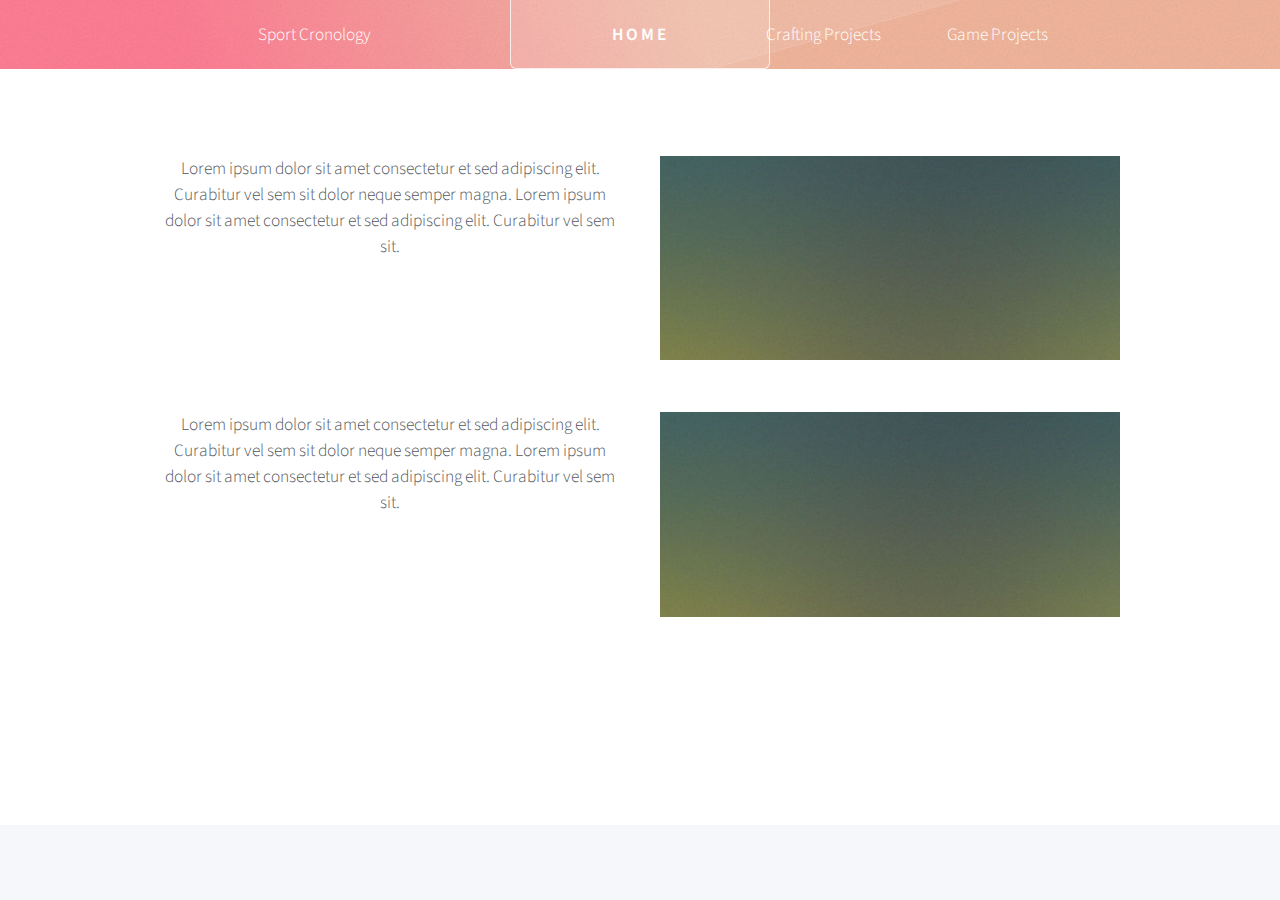
==== crafting-projects.html @ 9eef722f "Web structure established" ====
<!DOCTYPE HTML>
<!--
	Telephasic by HTML5 UP
	html5up.net | @ajlkn
	Free for personal and commercial use under the CCA 3.0 license (html5up.net/license)
-->
<html>
	<head>
		<title>Telephasic by HTML5 UP</title>
		<meta charset="utf-8" />
		<meta name="viewport" content="width=device-width, initial-scale=1, user-scalable=no" />
		<link rel="stylesheet" href="assets/css/main.css" />
	</head>
	<body class="no-sidebar is-preload">
		<div id="page-wrapper">

			<!-- Header -->
				<div id="header-wrapper">
					<div id="header" class="container">

						<!-- Logo -->
							<h1 id="logo"><a href="index.html">Home</a></h1>

						<!-- Nav -->
							<nav id="nav">
								<ul>
									<li><a href="sport-cronology.html">Sport Cronology</a></li>
									<li class="break"><a href="crafting-projects.html">Crafting Projects</a></li>
									<li><a href="game-projects.html">Game Projects</a></li>
								</ul>
							</nav>

					</div>
				</div>

			<!-- Main -->
				<div class="wrapper">
					<div class="container" id="main">

						<!-- Content -->
						<div class="row">
							<section class="col-6 col-12-narrower feature">
								<!-- <div class="image-wrapper first"> -->
									<div class="text">
									<!-- <a href="#" class="image featured first"><img src="images/pic01.jpg" alt="" /></a> -->
									<p>Lorem ipsum dolor sit amet consectetur et sed adipiscing elit. Curabitur vel
										sem sit dolor neque semper magna. Lorem ipsum dolor sit amet consectetur et sed
										adipiscing elit. Curabitur vel sem sit.</p>
								</div>
							</section>
							<section class="col-6 col-12-narrower feature">
								<div class="image-wrapper">
									<a href="#" class="image featured"><img src="images/pic02.jpg" alt="" /></a>
								</div>
							</section>
						</div>
						<div class="row">
							<section class="col-6 col-12-narrower feature">
								<!-- <div class="image-wrapper first"> -->
									<div class="text">
									<!-- <a href="#" class="image featured first"><img src="images/pic01.jpg" alt="" /></a> -->
									<p>Lorem ipsum dolor sit amet consectetur et sed adipiscing elit. Curabitur vel
										sem sit dolor neque semper magna. Lorem ipsum dolor sit amet consectetur et sed
										adipiscing elit. Curabitur vel sem sit.</p>
								</div>
							</section>
							<section class="col-6 col-12-narrower feature">
								<div class="image-wrapper">
									<a href="#" class="image featured"><img src="images/pic02.jpg" alt="" /></a>
								</div>
							</section>
						</div>
					</div>
				</div>

		<!-- Scripts -->
			<script src="assets/js/jquery.min.js"></script>
			<script src="assets/js/jquery.dropotron.min.js"></script>
			<script src="assets/js/browser.min.js"></script>
			<script src="assets/js/breakpoints.min.js"></script>
			<script src="assets/js/util.js"></script>
			<script src="assets/js/main.js"></script>

	</body>
</html>
---- assets/css/main.css ----
@import url("fontawesome-all.min.css");
@import url("https://fonts.googleapis.com/css?family=Source+Sans+Pro:300,300italic,400,400italic,600");

/*
	Telephasic by HTML5 UP
	html5up.net | @ajlkn
	Free for personal and commercial use under the CCA 3.0 license (html5up.net/license)
*/

html, body, div, span, applet, object,
iframe, h1, h2, h3, h4, h5, h6, p, blockquote,
pre, a, abbr, acronym, address, big, cite,
code, del, dfn, em, img, ins, kbd, q, s, samp,
small, strike, strong, sub, sup, tt, var, b,
u, i, center, dl, dt, dd, ol, ul, li, fieldset,
form, label, legend, table, caption, tbody,
tfoot, thead, tr, th, td, article, aside,
canvas, details, embed, figure, figcaption,
footer, header, hgroup, menu, nav, output, ruby,
section, summary, time, mark, audio, video {
	margin: 0;
	padding: 0;
	border: 0;
	font-size: 100%;
	font: inherit;
	vertical-align: baseline;}

article, aside, details, figcaption, figure,
footer, header, hgroup, menu, nav, section {
	display: block;}

body {
	line-height: 1;
}

ol, ul {
	list-style: none;
}

blockquote, q {
	quotes: none;
}

	blockquote:before, blockquote:after, q:before, q:after {
		content: '';
		content: none;
	}

table {
	border-collapse: collapse;
	border-spacing: 0;
}

body {
	-webkit-text-size-adjust: none;
}

mark {
	background-color: transparent;
	color: inherit;
}

input::-moz-focus-inner {
	border: 0;
	padding: 0;
}

input, select, textarea {
	-moz-appearance: none;
	-webkit-appearance: none;
	-ms-appearance: none;
	appearance: none;
}

/* Basic */

	@-ms-viewport {
		width: device-width;
	}

	html {
		box-sizing: border-box;
	}

	*, *:before, *:after {
		box-sizing: inherit;
	}

	body {
		background: #f5f7fa;
		font-family: 'Source Sans Pro', sans-serif;
		font-weight: 300;
		color: #52575c;
		line-height: 1.75em;
		font-size: 14pt;
	}

		body.is-preload *, body.is-preload *:before, body.is-preload *:after {
			-moz-animation: none !important;
			-webkit-animation: none !important;
			-ms-animation: none !important;
			animation: none !important;
			-moz-transition: none !important;
			-webkit-transition: none !important;
			-ms-transition: none !important;
			transition: none !important;
		}

	input, textarea, select {
		font-family: 'Source Sans Pro', sans-serif;
		font-weight: 300;
		color: #52575c;
		line-height: 1.75em;
		font-size: 15pt;
	}

	h1, h2, h3, h4, h5, h6 {
		font-weight: 300;
		color: #52575c;
	}

	h1 a, h2 a, h3 a, h4 a, h5 a, h6 a {
		color: inherit;
		text-decoration: none;
	}

	h2 {
		font-size: 2em;
		line-height: 1.25em;
	}

	h3 {
		font-size: 1.5em;
		line-height: 1.5em;
	}

	a {
		-moz-transition: color 0.25s ease-in-out, border-color 0.25s ease-in-out, background-color 0.25s ease-in-out;
		-webkit-transition: color 0.25s ease-in-out, border-color 0.25s ease-in-out, background-color 0.25s ease-in-out;
		-ms-transition: color 0.25s ease-in-out, border-color 0.25s ease-in-out, background-color 0.25s ease-in-out;
		transition: color 0.25s ease-in-out, border-color 0.25s ease-in-out, background-color 0.25s ease-in-out;
		color: inherit;
		text-decoration: none;
		border-bottom: dotted 1px #62676c;
	}

		a:hover {
			color: #f35858;
			border-bottom-color: rgba(255, 255, 255, 0);
		}

	strong, b {
		font-weight: 400;
		color: #42474c;
	}

	em, i {
		font-style: italic;
	}

	sub {
		position: relative;
		top: 0.5em;
		font-size: 0.8em;
	}

	sup {
		position: relative;
		top: -0.5em;
		font-size: 0.8em;
	}

	hr {
		border: 0;
		border-top: solid 1px #c2c7cc;
	}

	blockquote {
		border-left: solid 0.5em #c2c7cc;
		padding: 1em 0 1em 2em;
		font-style: italic;
	}

	p, ul, ol, dl, table {
		margin-bottom: 1.5em;
	}

	br.clear {
		clear: both;
	}

	.features {
		margin-bottom: 1.5em;
	}

	.feature {
		text-align: center;
	}

/* Sections/Article */

	section, article {
		margin-bottom: 3em;
	}

	section > :last-child,
	article > :last-child,
	section:last-child,
	article:last-child {
		margin-bottom: 0;
	}

	.row > section, .row > article {
		margin-bottom: 0;
	}

	header {
		margin-bottom: 1.5em;
	}

		header > p {
			display: block;
			color: #f35858;
			padding: 0.75em 0 1em 0;
			font-size: 1.5em;
			line-height: 1.5em;
		}

		header.major {
			text-align: center;
		}

/* Container */

	.container {
		margin: 0 auto;
		max-width: 100%;
		width: 1200px;
	}

		@media screen and (max-width: 1280px) {

			.container {
				width: 960px;
			}

		}

		@media screen and (max-width: 1080px) {

			.container {
				width: 100%;
			}

		}

		@media screen and (max-width: 820px) {

			.container {
				width: 100%;
			}

		}

		@media screen and (max-width: 736px) {

			.container {
				width: 100%;
			}

		}

		@media screen and (max-width: 480px) {

			.container {
				width: 100%;
			}

		}

/* Row */

	.row {
		display: flex;
		flex-wrap: wrap;
		box-sizing: border-box;
		align-items: stretch;
	}

		.row > * {
			box-sizing: border-box;
		}

		.row.gtr-uniform > * > :last-child {
			margin-bottom: 0;
		}

		.row.aln-left {
			justify-content: flex-start;
		}

		.row.aln-center {
			justify-content: center;
		}

		.row.aln-right {
			justify-content: flex-end;
		}

		.row.aln-top {
			align-items: flex-start;
		}

		.row.aln-middle {
			align-items: center;
		}

		.row.aln-bottom {
			align-items: flex-end;
		}

		.row > .imp {
			order: -1;
		}

		.row > .col-1 {
			width: 8.33333%;
		}

		.row > .off-1 {
			margin-left: 8.33333%;
		}

		.row > .col-2 {
			width: 16.66667%;
		}

		.row > .off-2 {
			margin-left: 16.66667%;
		}

		.row > .col-3 {
			width: 25%;
		}

		.row > .off-3 {
			margin-left: 25%;
		}

		.row > .col-4 {
			width: 33.33333%;
		}

		.row > .off-4 {
			margin-left: 33.33333%;
		}

		.row > .col-5 {
			width: 41.66667%;
		}

		.row > .off-5 {
			margin-left: 41.66667%;
		}

		.row > .col-6 {
			width: 50%;
		}

		.row > .off-6 {
			margin-left: 50%;
		}

		.row > .col-7 {
			width: 58.33333%;
		}

		.row > .off-7 {
			margin-left: 58.33333%;
		}

		.row > .col-8 {
			width: 66.66667%;
		}

		.row > .off-8 {
			margin-left: 66.66667%;
		}

		.row > .col-9 {
			width: 75%;
		}

		.row > .off-9 {
			margin-left: 75%;
		}

		.row > .col-10 {
			width: 83.33333%;
		}

		.row > .off-10 {
			margin-left: 83.33333%;
		}

		.row > .col-11 {
			width: 91.66667%;
		}

		.row > .off-11 {
			margin-left: 91.66667%;
		}

		.row > .col-12 {
			width: 100%;
		}

		.row > .off-12 {
			margin-left: 100%;
		}

		.row.gtr-0 {
			margin-top: 0px;
			margin-left: 0px;
		}

			.row.gtr-0 > * {
				padding: 0px 0 0 0px;
			}

			.row.gtr-0.gtr-uniform {
				margin-top: 0px;
			}

				.row.gtr-0.gtr-uniform > * {
					padding-top: 0px;
				}

		.row.gtr-25 {
			margin-top: -12.5px;
			margin-left: -12.5px;
		}

			.row.gtr-25 > * {
				padding: 12.5px 0 0 12.5px;
			}

			.row.gtr-25.gtr-uniform {
				margin-top: -12.5px;
			}

				.row.gtr-25.gtr-uniform > * {
					padding-top: 12.5px;
				}

		.row.gtr-50 {
			margin-top: -25px;
			margin-left: -25px;
		}

			.row.gtr-50 > * {
				padding: 25px 0 0 25px;
			}

			.row.gtr-50.gtr-uniform {
				margin-top: -25px;
			}

				.row.gtr-50.gtr-uniform > * {
					padding-top: 25px;
				}

		.row {
			margin-top: -50px;
			margin-left: -50px;
		}

			.row > * {
				padding: 50px 0 0 50px;
			}

			.row.gtr-uniform {
				margin-top: -50px;
			}

				.row.gtr-uniform > * {
					padding-top: 50px;
				}

		.row.gtr-150 {
			margin-top: -75px;
			margin-left: -75px;
		}

			.row.gtr-150 > * {
				padding: 75px 0 0 75px;
			}

			.row.gtr-150.gtr-uniform {
				margin-top: -75px;
			}

				.row.gtr-150.gtr-uniform > * {
					padding-top: 75px;
				}

		.row.gtr-200 {
			margin-top: -100px;
			margin-left: -100px;
		}

			.row.gtr-200 > * {
				padding: 100px 0 0 100px;
			}

			.row.gtr-200.gtr-uniform {
				margin-top: -100px;
			}

				.row.gtr-200.gtr-uniform > * {
					padding-top: 100px;
				}

		@media screen and (max-width: 1280px) {

			.row {
				display: flex;
				flex-wrap: wrap;
				box-sizing: border-box;
				align-items: stretch;
			}

				.row > * {
					box-sizing: border-box;
				}

				.row.gtr-uniform > * > :last-child {
					margin-bottom: 0;
				}

				.row.aln-left {
					justify-content: flex-start;
				}

				.row.aln-center {
					justify-content: center;
				}

				.row.aln-right {
					justify-content: flex-end;
				}

				.row.aln-top {
					align-items: flex-start;
				}

				.row.aln-middle {
					align-items: center;
				}

				.row.aln-bottom {
					align-items: flex-end;
				}

				.row > .imp-normal {
					order: -1;
				}

				.row > .col-1-normal {
					width: 8.33333%;
				}

				.row > .off-1-normal {
					margin-left: 8.33333%;
				}

				.row > .col-2-normal {
					width: 16.66667%;
				}

				.row > .off-2-normal {
					margin-left: 16.66667%;
				}

				.row > .col-3-normal {
					width: 25%;
				}

				.row > .off-3-normal {
					margin-left: 25%;
				}

				.row > .col-4-normal {
					width: 33.33333%;
				}

				.row > .off-4-normal {
					margin-left: 33.33333%;
				}

				.row > .col-5-normal {
					width: 41.66667%;
				}

				.row > .off-5-normal {
					margin-left: 41.66667%;
				}

				.row > .col-6-normal {
					width: 50%;
				}

				.row > .off-6-normal {
					margin-left: 50%;
				}

				.row > .col-7-normal {
					width: 58.33333%;
				}

				.row > .off-7-normal {
					margin-left: 58.33333%;
				}

				.row > .col-8-normal {
					width: 66.66667%;
				}

				.row > .off-8-normal {
					margin-left: 66.66667%;
				}

				.row > .col-9-normal {
					width: 75%;
				}

				.row > .off-9-normal {
					margin-left: 75%;
				}

				.row > .col-10-normal {
					width: 83.33333%;
				}

				.row > .off-10-normal {
					margin-left: 83.33333%;
				}

				.row > .col-11-normal {
					width: 91.66667%;
				}

				.row > .off-11-normal {
					margin-left: 91.66667%;
				}

				.row > .col-12-normal {
					width: 100%;
				}

				.row > .off-12-normal {
					margin-left: 100%;
				}

				.row.gtr-0 {
					margin-top: 0px;
					margin-left: 0px;
				}

					.row.gtr-0 > * {
						padding: 0px 0 0 0px;
					}

					.row.gtr-0.gtr-uniform {
						margin-top: 0px;
					}

						.row.gtr-0.gtr-uniform > * {
							padding-top: 0px;
						}

				.row.gtr-25 {
					margin-top: -10px;
					margin-left: -10px;
				}

					.row.gtr-25 > * {
						padding: 10px 0 0 10px;
					}

					.row.gtr-25.gtr-uniform {
						margin-top: -10px;
					}

						.row.gtr-25.gtr-uniform > * {
							padding-top: 10px;
						}

				.row.gtr-50 {
					margin-top: -20px;
					margin-left: -20px;
				}

					.row.gtr-50 > * {
						padding: 20px 0 0 20px;
					}

					.row.gtr-50.gtr-uniform {
						margin-top: -20px;
					}

						.row.gtr-50.gtr-uniform > * {
							padding-top: 20px;
						}

				.row {
					margin-top: -40px;
					margin-left: -40px;
				}

					.row > * {
						padding: 40px 0 0 40px;
					}

					.row.gtr-uniform {
						margin-top: -40px;
					}

						.row.gtr-uniform > * {
							padding-top: 40px;
						}

				.row.gtr-150 {
					margin-top: -60px;
					margin-left: -60px;
				}

					.row.gtr-150 > * {
						padding: 60px 0 0 60px;
					}

					.row.gtr-150.gtr-uniform {
						margin-top: -60px;
					}

						.row.gtr-150.gtr-uniform > * {
							padding-top: 60px;
						}

				.row.gtr-200 {
					margin-top: -80px;
					margin-left: -80px;
				}

					.row.gtr-200 > * {
						padding: 80px 0 0 80px;
					}

					.row.gtr-200.gtr-uniform {
						margin-top: -80px;
					}

						.row.gtr-200.gtr-uniform > * {
							padding-top: 80px;
						}

		}

		@media screen and (max-width: 1080px) {

			.row {
				display: flex;
				flex-wrap: wrap;
				box-sizing: border-box;
				align-items: stretch;
			}

				.row > * {
					box-sizing: border-box;
				}

				.row.gtr-uniform > * > :last-child {
					margin-bottom: 0;
				}

				.row.aln-left {
					justify-content: flex-start;
				}

				.row.aln-center {
					justify-content: center;
				}

				.row.aln-right {
					justify-content: flex-end;
				}

				.row.aln-top {
					align-items: flex-start;
				}

				.row.aln-middle {
					align-items: center;
				}

				.row.aln-bottom {
					align-items: flex-end;
				}

				.row > .imp-narrow {
					order: -1;
				}

				.row > .col-1-narrow {
					width: 8.33333%;
				}

				.row > .off-1-narrow {
					margin-left: 8.33333%;
				}

				.row > .col-2-narrow {
					width: 16.66667%;
				}

				.row > .off-2-narrow {
					margin-left: 16.66667%;
				}

				.row > .col-3-narrow {
					width: 25%;
				}

				.row > .off-3-narrow {
					margin-left: 25%;
				}

				.row > .col-4-narrow {
					width: 33.33333%;
				}

				.row > .off-4-narrow {
					margin-left: 33.33333%;
				}

				.row > .col-5-narrow {
					width: 41.66667%;
				}

				.row > .off-5-narrow {
					margin-left: 41.66667%;
				}

				.row > .col-6-narrow {
					width: 50%;
				}

				.row > .off-6-narrow {
					margin-left: 50%;
				}

				.row > .col-7-narrow {
					width: 58.33333%;
				}

				.row > .off-7-narrow {
					margin-left: 58.33333%;
				}

				.row > .col-8-narrow {
					width: 66.66667%;
				}

				.row > .off-8-narrow {
					margin-left: 66.66667%;
				}

				.row > .col-9-narrow {
					width: 75%;
				}

				.row > .off-9-narrow {
					margin-left: 75%;
				}

				.row > .col-10-narrow {
					width: 83.33333%;
				}

				.row > .off-10-narrow {
					margin-left: 83.33333%;
				}

				.row > .col-11-narrow {
					width: 91.66667%;
				}

				.row > .off-11-narrow {
					margin-left: 91.66667%;
				}

				.row > .col-12-narrow {
					width: 100%;
				}

				.row > .off-12-narrow {
					margin-left: 100%;
				}

				.row.gtr-0 {
					margin-top: 0px;
					margin-left: 0px;
				}

					.row.gtr-0 > * {
						padding: 0px 0 0 0px;
					}

					.row.gtr-0.gtr-uniform {
						margin-top: 0px;
					}

						.row.gtr-0.gtr-uniform > * {
							padding-top: 0px;
						}

				.row.gtr-25 {
					margin-top: -10px;
					margin-left: -10px;
				}

					.row.gtr-25 > * {
						padding: 10px 0 0 10px;
					}

					.row.gtr-25.gtr-uniform {
						margin-top: -10px;
					}

						.row.gtr-25.gtr-uniform > * {
							padding-top: 10px;
						}

				.row.gtr-50 {
					margin-top: -20px;
					margin-left: -20px;
				}

					.row.gtr-50 > * {
						padding: 20px 0 0 20px;
					}

					.row.gtr-50.gtr-uniform {
						margin-top: -20px;
					}

						.row.gtr-50.gtr-uniform > * {
							padding-top: 20px;
						}

				.row {
					margin-top: -40px;
					margin-left: -40px;
				}

					.row > * {
						padding: 40px 0 0 40px;
					}

					.row.gtr-uniform {
						margin-top: -40px;
					}

						.row.gtr-uniform > * {
							padding-top: 40px;
						}

				.row.gtr-150 {
					margin-top: -60px;
					margin-left: -60px;
				}

					.row.gtr-150 > * {
						padding: 60px 0 0 60px;
					}

					.row.gtr-150.gtr-uniform {
						margin-top: -60px;
					}

						.row.gtr-150.gtr-uniform > * {
							padding-top: 60px;
						}

				.row.gtr-200 {
					margin-top: -80px;
					margin-left: -80px;
				}

					.row.gtr-200 > * {
						padding: 80px 0 0 80px;
					}

					.row.gtr-200.gtr-uniform {
						margin-top: -80px;
					}

						.row.gtr-200.gtr-uniform > * {
							padding-top: 80px;
						}

		}

		@media screen and (max-width: 820px) {

			.row {
				display: flex;
				flex-wrap: wrap;
				box-sizing: border-box;
				align-items: stretch;
			}

				.row > * {
					box-sizing: border-box;
				}

				.row.gtr-uniform > * > :last-child {
					margin-bottom: 0;
				}

				.row.aln-left {
					justify-content: flex-start;
				}

				.row.aln-center {
					justify-content: center;
				}

				.row.aln-right {
					justify-content: flex-end;
				}

				.row.aln-top {
					align-items: flex-start;
				}

				.row.aln-middle {
					align-items: center;
				}

				.row.aln-bottom {
					align-items: flex-end;
				}

				.row > .imp-narrower {
					order: -1;
				}

				.row > .col-1-narrower {
					width: 8.33333%;
				}

				.row > .off-1-narrower {
					margin-left: 8.33333%;
				}

				.row > .col-2-narrower {
					width: 16.66667%;
				}

				.row > .off-2-narrower {
					margin-left: 16.66667%;
				}

				.row > .col-3-narrower {
					width: 25%;
				}

				.row > .off-3-narrower {
					margin-left: 25%;
				}

				.row > .col-4-narrower {
					width: 33.33333%;
				}

				.row > .off-4-narrower {
					margin-left: 33.33333%;
				}

				.row > .col-5-narrower {
					width: 41.66667%;
				}

				.row > .off-5-narrower {
					margin-left: 41.66667%;
				}

				.row > .col-6-narrower {
					width: 50%;
				}

				.row > .off-6-narrower {
					margin-left: 50%;
				}

				.row > .col-7-narrower {
					width: 58.33333%;
				}

				.row > .off-7-narrower {
					margin-left: 58.33333%;
				}

				.row > .col-8-narrower {
					width: 66.66667%;
				}

				.row > .off-8-narrower {
					margin-left: 66.66667%;
				}

				.row > .col-9-narrower {
					width: 75%;
				}

				.row > .off-9-narrower {
					margin-left: 75%;
				}

				.row > .col-10-narrower {
					width: 83.33333%;
				}

				.row > .off-10-narrower {
					margin-left: 83.33333%;
				}

				.row > .col-11-narrower {
					width: 91.66667%;
				}

				.row > .off-11-narrower {
					margin-left: 91.66667%;
				}

				.row > .col-12-narrower {
					width: 100%;
				}

				.row > .off-12-narrower {
					margin-left: 100%;
				}

				.row.gtr-0 {
					margin-top: 0px;
					margin-left: 0px;
				}

					.row.gtr-0 > * {
						padding: 0px 0 0 0px;
					}

					.row.gtr-0.gtr-uniform {
						margin-top: 0px;
					}

						.row.gtr-0.gtr-uniform > * {
							padding-top: 0px;
						}

				.row.gtr-25 {
					margin-top: -7.5px;
					margin-left: -7.5px;
				}

					.row.gtr-25 > * {
						padding: 7.5px 0 0 7.5px;
					}

					.row.gtr-25.gtr-uniform {
						margin-top: -7.5px;
					}

						.row.gtr-25.gtr-uniform > * {
							padding-top: 7.5px;
						}

				.row.gtr-50 {
					margin-top: -15px;
					margin-left: -15px;
				}

					.row.gtr-50 > * {
						padding: 15px 0 0 15px;
					}

					.row.gtr-50.gtr-uniform {
						margin-top: -15px;
					}

						.row.gtr-50.gtr-uniform > * {
							padding-top: 15px;
						}

				.row {
					margin-top: -30px;
					margin-left: -30px;
				}

					.row > * {
						padding: 30px 0 0 30px;
					}

					.row.gtr-uniform {
						margin-top: -30px;
					}

						.row.gtr-uniform > * {
							padding-top: 30px;
						}

				.row.gtr-150 {
					margin-top: -45px;
					margin-left: -45px;
				}

					.row.gtr-150 > * {
						padding: 45px 0 0 45px;
					}

					.row.gtr-150.gtr-uniform {
						margin-top: -45px;
					}

						.row.gtr-150.gtr-uniform > * {
							padding-top: 45px;
						}

				.row.gtr-200 {
					margin-top: -60px;
					margin-left: -60px;
				}

					.row.gtr-200 > * {
						padding: 60px 0 0 60px;
					}

					.row.gtr-200.gtr-uniform {
						margin-top: -60px;
					}

						.row.gtr-200.gtr-uniform > * {
							padding-top: 60px;
						}

		}

		@media screen and (max-width: 736px) {

			.row {
				display: flex;
				flex-wrap: wrap;
				box-sizing: border-box;
				align-items: stretch;
			}

				.row > * {
					box-sizing: border-box;
				}

				.row.gtr-uniform > * > :last-child {
					margin-bottom: 0;
				}

				.row.aln-left {
					justify-content: flex-start;
				}

				.row.aln-center {
					justify-content: center;
				}

				.row.aln-right {
					justify-content: flex-end;
				}

				.row.aln-top {
					align-items: flex-start;
				}

				.row.aln-middle {
					align-items: center;
				}

				.row.aln-bottom {
					align-items: flex-end;
				}

				.row > .imp-mobile {
					order: -1;
				}

				.row > .col-1-mobile {
					width: 8.33333%;
				}

				.row > .off-1-mobile {
					margin-left: 8.33333%;
				}

				.row > .col-2-mobile {
					width: 16.66667%;
				}

				.row > .off-2-mobile {
					margin-left: 16.66667%;
				}

				.row > .col-3-mobile {
					width: 25%;
				}

				.row > .off-3-mobile {
					margin-left: 25%;
				}

				.row > .col-4-mobile {
					width: 33.33333%;
				}

				.row > .off-4-mobile {
					margin-left: 33.33333%;
				}

				.row > .col-5-mobile {
					width: 41.66667%;
				}

				.row > .off-5-mobile {
					margin-left: 41.66667%;
				}

				.row > .col-6-mobile {
					width: 50%;
				}

				.row > .off-6-mobile {
					margin-left: 50%;
				}

				.row > .col-7-mobile {
					width: 58.33333%;
				}

				.row > .off-7-mobile {
					margin-left: 58.33333%;
				}

				.row > .col-8-mobile {
					width: 66.66667%;
				}

				.row > .off-8-mobile {
					margin-left: 66.66667%;
				}

				.row > .col-9-mobile {
					width: 75%;
				}

				.row > .off-9-mobile {
					margin-left: 75%;
				}

				.row > .col-10-mobile {
					width: 83.33333%;
				}

				.row > .off-10-mobile {
					margin-left: 83.33333%;
				}

				.row > .col-11-mobile {
					width: 91.66667%;
				}

				.row > .off-11-mobile {
					margin-left: 91.66667%;
				}

				.row > .col-12-mobile {
					width: 100%;
				}

				.row > .off-12-mobile {
					margin-left: 100%;
				}

				.row.gtr-0 {
					margin-top: 0px;
					margin-left: 0px;
				}

					.row.gtr-0 > * {
						padding: 0px 0 0 0px;
					}

					.row.gtr-0.gtr-uniform {
						margin-top: 0px;
					}

						.row.gtr-0.gtr-uniform > * {
							padding-top: 0px;
						}

				.row.gtr-25 {
					margin-top: -5px;
					margin-left: -5px;
				}

					.row.gtr-25 > * {
						padding: 5px 0 0 5px;
					}

					.row.gtr-25.gtr-uniform {
						margin-top: -5px;
					}

						.row.gtr-25.gtr-uniform > * {
							padding-top: 5px;
						}

				.row.gtr-50 {
					margin-top: -10px;
					margin-left: -10px;
				}

					.row.gtr-50 > * {
						padding: 10px 0 0 10px;
					}

					.row.gtr-50.gtr-uniform {
						margin-top: -10px;
					}

						.row.gtr-50.gtr-uniform > * {
							padding-top: 10px;
						}

				.row {
					margin-top: -20px;
					margin-left: -20px;
				}

					.row > * {
						padding: 20px 0 0 20px;
					}

					.row.gtr-uniform {
						margin-top: -20px;
					}

						.row.gtr-uniform > * {
							padding-top: 20px;
						}

				.row.gtr-150 {
					margin-top: -30px;
					margin-left: -30px;
				}

					.row.gtr-150 > * {
						padding: 30px 0 0 30px;
					}

					.row.gtr-150.gtr-uniform {
						margin-top: -30px;
					}

						.row.gtr-150.gtr-uniform > * {
							padding-top: 30px;
						}

				.row.gtr-200 {
					margin-top: -40px;
					margin-left: -40px;
				}

					.row.gtr-200 > * {
						padding: 40px 0 0 40px;
					}

					.row.gtr-200.gtr-uniform {
						margin-top: -40px;
					}

						.row.gtr-200.gtr-uniform > * {
							padding-top: 40px;
						}

		}

		@media screen and (max-width: 480px) {

			.row {
				display: flex;
				flex-wrap: wrap;
				box-sizing: border-box;
				align-items: stretch;
			}

				.row > * {
					box-sizing: border-box;
				}

				.row.gtr-uniform > * > :last-child {
					margin-bottom: 0;
				}

				.row.aln-left {
					justify-content: flex-start;
				}

				.row.aln-center {
					justify-content: center;
				}

				.row.aln-right {
					justify-content: flex-end;
				}

				.row.aln-top {
					align-items: flex-start;
				}

				.row.aln-middle {
					align-items: center;
				}

				.row.aln-bottom {
					align-items: flex-end;
				}

				.row > .imp-mobilep {
					order: -1;
				}

				.row > .col-1-mobilep {
					width: 8.33333%;
				}

				.row > .off-1-mobilep {
					margin-left: 8.33333%;
				}

				.row > .col-2-mobilep {
					width: 16.66667%;
				}

				.row > .off-2-mobilep {
					margin-left: 16.66667%;
				}

				.row > .col-3-mobilep {
					width: 25%;
				}

				.row > .off-3-mobilep {
					margin-left: 25%;
				}

				.row > .col-4-mobilep {
					width: 33.33333%;
				}

				.row > .off-4-mobilep {
					margin-left: 33.33333%;
				}

				.row > .col-5-mobilep {
					width: 41.66667%;
				}

				.row > .off-5-mobilep {
					margin-left: 41.66667%;
				}

				.row > .col-6-mobilep {
					width: 50%;
				}

				.row > .off-6-mobilep {
					margin-left: 50%;
				}

				.row > .col-7-mobilep {
					width: 58.33333%;
				}

				.row > .off-7-mobilep {
					margin-left: 58.33333%;
				}

				.row > .col-8-mobilep {
					width: 66.66667%;
				}

				.row > .off-8-mobilep {
					margin-left: 66.66667%;
				}

				.row > .col-9-mobilep {
					width: 75%;
				}

				.row > .off-9-mobilep {
					margin-left: 75%;
				}

				.row > .col-10-mobilep {
					width: 83.33333%;
				}

				.row > .off-10-mobilep {
					margin-left: 83.33333%;
				}

				.row > .col-11-mobilep {
					width: 91.66667%;
				}

				.row > .off-11-mobilep {
					margin-left: 91.66667%;
				}

				.row > .col-12-mobilep {
					width: 100%;
				}

				.row > .off-12-mobilep {
					margin-left: 100%;
				}

				.row.gtr-0 {
					margin-top: 0px;
					margin-left: 0px;
				}

					.row.gtr-0 > * {
						padding: 0px 0 0 0px;
					}

					.row.gtr-0.gtr-uniform {
						margin-top: 0px;
					}

						.row.gtr-0.gtr-uniform > * {
							padding-top: 0px;
						}

				.row.gtr-25 {
					margin-top: -5px;
					margin-left: -5px;
				}

					.row.gtr-25 > * {
						padding: 5px 0 0 5px;
					}

					.row.gtr-25.gtr-uniform {
						margin-top: -5px;
					}

						.row.gtr-25.gtr-uniform > * {
							padding-top: 5px;
						}

				.row.gtr-50 {
					margin-top: -10px;
					margin-left: -10px;
				}

					.row.gtr-50 > * {
						padding: 10px 0 0 10px;
					}

					.row.gtr-50.gtr-uniform {
						margin-top: -10px;
					}

						.row.gtr-50.gtr-uniform > * {
							padding-top: 10px;
						}

				.row {
					margin-top: -20px;
					margin-left: -20px;
				}

					.row > * {
						padding: 20px 0 0 20px;
					}

					.row.gtr-uniform {
						margin-top: -20px;
					}

						.row.gtr-uniform > * {
							padding-top: 20px;
						}

				.row.gtr-150 {
					margin-top: -30px;
					margin-left: -30px;
				}

					.row.gtr-150 > * {
						padding: 30px 0 0 30px;
					}

					.row.gtr-150.gtr-uniform {
						margin-top: -30px;
					}

						.row.gtr-150.gtr-uniform > * {
							padding-top: 30px;
						}

				.row.gtr-200 {
					margin-top: -40px;
					margin-left: -40px;
				}

					.row.gtr-200 > * {
						padding: 40px 0 0 40px;
					}

					.row.gtr-200.gtr-uniform {
						margin-top: -40px;
					}

						.row.gtr-200.gtr-uniform > * {
							padding-top: 40px;
						}

		}

/* Image */

	.image {
		-moz-transition: opacity 0.25s ease-in-out;
		-webkit-transition: opacity 0.25s ease-in-out;
		-ms-transition: opacity 0.25s ease-in-out;
		transition: opacity 0.25s ease-in-out;
		display: inline-block;
		outline: 0;
		border: 0;
	}

		.image img {
			display: block;
			width: 100%;
		}

		.image.fit {
			display: block;
			width: 100%;
		}

		.image.featured {
			display: block;
			width: 100%;
			margin: 0 0 3em 0;
		}

		.image.left {
			float: left;
			margin: 0 2em 2em 0;
		}

		.image.centered {
			display: block;
			margin: 0 0 3em 0;
		}

			.image.centered img {
				margin: 0 auto;
				width: auto;
			}

	a.image:hover {
		opacity: 0.85;
	}

/* List */

	ul {
		list-style: disc;
		padding-left: 1em;
	}

		ul li {
			padding-left: 0.5em;
		}

	ol {
		list-style: decimal;
		padding-left: 1.25em;
	}

		ol li {
			padding-left: 0.25em;
		}

/* Actions */

	ul.actions {
		padding-top: 1em;
		list-style: none;
		padding-left: 0;
	}

		ul.actions.major {
			text-align: center;
		}

		ul.actions li {
			display: inline-block;
			margin-left: 1em;
			padding-left: 0;
		}

			ul.actions li:first-child {
				margin-left: 0;
			}

/* Divided */

	ul.divided {
		list-style: none;
		padding-left: 0;
	}

		ul.divided li {
			border-top: solid 1px #d2d7dc;
			padding-top: 2em;
			margin-top: 2em;
			padding-left: 0;
		}

			ul.divided li:first-child {
				padding-top: 0;
				margin-top: 0;
				border-top: 0;
			}

/* Icons */

	ul.icons {
		list-style: none;
		padding-left: 0;
	}

		ul.icons li {
			padding-left: 0;
		}

			ul.icons li:before {
				display: inline-block;
				color: #fff;
				background: #61666b;
				width: 2.5em;
				height: 2.5em;
				border-radius: 0.35em;
				text-align: center;
				line-height: 2.5em;
				margin-right: 0.75em;
			}

/* Menu */

	ul.menu {
		list-style: none;
		padding-left: 0;
	}

		ul.menu li {
			display: inline-block;
			border-left: solid 1px #d2d7dc;
			padding-left: 1em;
			margin-left: 1em;
		}

			ul.menu li:first-child {
				border-left: 0;
				padding-left: 0;
				margin-left: 0;
			}

/* Form */

	form .actions {
		padding-top: 0;
	}

	form label {
		display: block;
		font-weight: 300;
		color: #52575c;
		margin: 0 0 0.5em 0;
	}

	form input[type="text"],
	form input[type="email"],
	form input[type="password"],
	form select,
	form textarea {
		-moz-transition: background-color 0.25s ease-in-out;
		-webkit-transition: background-color 0.25s ease-in-out;
		-ms-transition: background-color 0.25s ease-in-out;
		transition: background-color 0.25s ease-in-out;
		-webkit-appearance: none;
		display: block;
		background: #f9fbfe;
		border: solid 1px #d2d7dc;
		border-radius: 0.35em;
		width: 100%;
		line-height: 1.5em;
		padding: 0.75em;
	}

		form input[type="text"]:focus,
		form input[type="email"]:focus,
		form input[type="password"]:focus,
		form select:focus,
		form textarea:focus {
			background: #fff;
		}

	form textarea {
		min-height: 7em;
	}

	form ::-webkit-input-placeholder {
		color: #555 !important;
	}

	form :-moz-placeholder {
		color: #555 !important;
	}

	form ::-moz-placeholder {
		color: #555 !important;
	}

	form :-ms-input-placeholder {
		color: #555 !important;
	}

	form ::-moz-focus-inner {
		border: 0;
	}

/* Table */

	table {
		width: 100%;
	}

		table.default {
			width: 100%;
		}

			table.default tbody tr {
				border-top: solid 1px #D2D7DC;
			}

				table.default tbody tr:nth-child(2n+1) {
					background: #f9fbfe;
				}

			table.default td {
				padding: 0.5em 1em 0.5em 1em;
			}

			table.default th {
				text-align: left;
				font-weight: 400;
				padding: 0.5em 1em 0.5em 1em;
			}

			table.default tfoot {
				border-top: solid 1px #D2D7DC;
			}

/* Button */

	input[type="button"],
	input[type="submit"],
	input[type="reset"],
	button,
	.button {
		-moz-transition: color 0.25s ease-in-out, border-color 0.25s ease-in-out, background-color 0.25s ease-in-out;
		-webkit-transition: color 0.25s ease-in-out, border-color 0.25s ease-in-out, background-color 0.25s ease-in-out;
		-ms-transition: color 0.25s ease-in-out, border-color 0.25s ease-in-out, background-color 0.25s ease-in-out;
		transition: color 0.25s ease-in-out, border-color 0.25s ease-in-out, background-color 0.25s ease-in-out;
		display: inline-block;
		color: inherit;
		background: none;
		text-decoration: none;
		border: solid 1px #c2c7cc;
		border-radius: 0.35em;
		padding: 0.8em 2em 0.8em 2em;
		cursor: pointer;
		outline: 0;
	}

		input[type="button"]:hover,
		input[type="submit"]:hover,
		input[type="reset"]:hover,
		button:hover,
		.button:hover {
			color: #f35858;
			border-color: rgba(243, 88, 88, 0.5);
		}

/* Icons */

	.icon {
		text-decoration: none;
		text-decoration: none;
	}

		.icon:before {
			-moz-osx-font-smoothing: grayscale;
			-webkit-font-smoothing: antialiased;
			display: inline-block;
			font-style: normal;
			font-variant: normal;
			text-rendering: auto;
			line-height: 1;
			text-transform: none !important;
			font-family: 'Font Awesome 5 Free';
			font-weight: 400;
		}

		.icon:before {
			line-height: inherit;
		}

		.icon > .label {
			display: none;
		}

		.icon.solid:before {
			font-weight: 900;
		}

		.icon.brands:before {
			font-family: 'Font Awesome 5 Brands';
		}

/* Wrappers */

	.wrapper {
		position: relative;
		background: #fff;
		overflow-x: hidden;
		padding: 6em 0 6em 0;
	}

	.image-wrapper {
		position: relative;
	}

		.image-wrapper .image {
			position: relative;
			z-index: 2;
		}

		.image-wrapper.first:before {
			content: '';
			display: block;
			width: 2000%;
			height: 100%;
			position: absolute;
			left: -1000%;
			top: 0;
			z-index: 1;
			box-shadow: inset 0px 0px 0px 1px #e8e8e8;
			background: #f6f8fb url("images/image-wrapper.svg");
		}

	#header-wrapper {
		position: relative;
		padding: 4em 0 2em 0;
		background-image: url("images/header.svg");
		background-image: url("images/overlay.png"), url("images/header.svg"), -moz-linear-gradient(75deg, #FF7088 15%, #F2B69D 55%);
		background-image: url("images/overlay.png"), url("images/header.svg"), -webkit-linear-gradient(75deg, #FF7088 15%, #F2B69D 55%);
		background-image: url("images/overlay.png"), url("images/header.svg"), -ms-linear-gradient(75deg, #FF7088 15%, #F2B69D 55%);
		background-image: url("images/overlay.png"), url("images/header.svg"), linear-gradient(75deg, #FF7088 15%, #F2B69D 55%);
		background-color: #f08c89;
		background-size: 100% 620%;
		background-size: 128px 128px, 100% 620%, auto;
		background-repeat: repeat, no-repeat, no-repeat;
	}

	.homepage #header-wrapper {
		padding: 10em 0 6em 0;
		background-size: 128px 128px, 100% 100%, auto;
	}

	#promo-wrapper {
		position: relative;
		background-image: url("images/overlay.png"), url("../../images/promo.jpg");
		background-size: 192px 192px, cover;
		background-position: top left, center center;
		color: #fff;
		text-align: center;
		padding: 6em 0 6em 0;
	}

	#footer-wrapper {
		-webkit-transform: translate3d(0, 0, 0);
		position: relative;
		border-top: solid 1px #c2c7cc;
		padding: 6em 0 6em 0;
		background-image: url("images/overlay.png"), url("images/footer.svg");
		background-size: 128px 128px,				100% 100%;
	}

/* Header */

	#logo {
		position: absolute;
		z-index: 1;
		top: 0;
		left: 50%;
		width: 15em;
		margin-left: -7.5em;
	}

		#logo a {
			display: block;
			width: 100%;
			height: 4em;
			line-height: 4em;
			background: rgba(255, 255, 255, 0.15);
			border: solid 1px;
			border-color: #fff;
			border-color: rgba(255, 255, 255, 0.75);
			border-top: 0;
			border-radius: 0 0 0.35em 0.35em;
			color: #fff;
			display: inline-block;
			font-weight: 600;
			letter-spacing: 3px;
			text-align: center;
			text-transform: uppercase;
		}

	#nav {
		text-align: center;
		position: absolute;
		top: 0;
		left: 0;
		width: 100%;
		height: 4em;
		line-height: 4em;
	}

		#nav > ul {
			margin: 0;
		}

			#nav > ul > li {
				display: inline-block;
				margin-left: 1em;
			}

				#nav > ul > li > ul {
					display: none;
				}

				#nav > ul > li > span, #nav > ul > li > a {
					color: #fff;
					text-decoration: none;
					outline: 0;
					border: 0;
					border: solid 1px rgba(255, 255, 255, 0);
					border-radius: 0.35em;
					padding: 0.3em 1em 0.3em 1em;
					-moz-transition: border-color 0.25s ease-in-out, background-color 0.25s ease-in-out;
					-webkit-transition: border-color 0.25s ease-in-out, background-color 0.25s ease-in-out;
					-o-transition: border-color 0.25s ease-in-out, background-color 0.25s ease-in-out;
					-ms-transition: border-color 0.25s ease-in-out, background-color 0.25s ease-in-out;
					transition: border-color 0.25s ease-in-out, background-color 0.25s ease-in-out;
				}

				#nav > ul > li.active > span, #nav > ul > li.active > a {
					border-color: rgba(255, 255, 255, 0.75);
					background-color: rgba(255, 255, 255, 0.15);
					color: #fff;
				}

				#nav > ul > li:first-child {
					margin-left: 0;
				}

				#nav > ul > li.break {
					margin-left: 20em;
				}

	.dropotron {
		text-align: left;
		line-height: 2em;
		border-radius: 0.35em;
		min-width: 12em;
		background: #fff;
		line-height: 1em;
		padding: 0.85em 0 0.85em 0;
		box-shadow: 0px 1px 3px 0px rgba(0, 0, 0, 0.25);
		margin-top: -0.8em;
		list-style: none;
	}

		.dropotron a, .dropotron span {
			display: block;
			padding: 0.65em 1em 0.65em 1em;
			border-top: solid 1px #e8e8e8;
			border-bottom: 0;
		}

		.dropotron li {
			padding-left: 0;
		}

			.dropotron li:first-child > a, .dropotron li:first-child > span {
				border-top: 0;
			}

			.dropotron li.active > a, .dropotron li.active > span {
				color: #f35858;
			}

		.dropotron.level-0 {
			font-size: 0.9em;
			margin-top: 0;
		}

			.dropotron.level-0:before {
				content: '';
				position: absolute;
				top: -1em;
				width: 1em;
				height: 1em;
				border-bottom: solid 0.5em #fff;
				border-left: solid 0.5em rgba(255, 255, 255, 0);
				border-right: solid 0.5em rgba(255, 255, 255, 0);
			}

			.dropotron.level-0.center:before {
				left: 50%;
				margin-left: -0.5em;
			}

			.dropotron.level-0.left:before {
				left: 1em;
			}

			.dropotron.level-0.right:before {
				right: 1em;
			}

/* Hero */

	#hero {
		position: relative;
		color: #fff;
		text-align: center;
		z-index: 1;
	}

		#hero h2 {
			color: #fff;
			font-size: 3em;
		}

		#hero strong {
			color: inherit;
		}

		#hero header > span {
			color: #fff;
		}

		#hero p {
			font-size: 1.5em;
			line-height: 1.5em;
		}

		#hero .button {
			background: #fff;
			border-color: rgba(255, 255, 255, 0);
			color: #f08c89;
			font-size: 1.25em;
		}

			#hero .button:hover {
				border-color: rgba(255, 255, 255, 0.75);
				background-color: rgba(255, 255, 255, 0.15);
				color: #fff;
			}

		#hero a {
			color: #fff;
			border-color: #fff;
			border-color: rgba(255, 255, 255, 0.5);
		}

			#hero a:hover {
				border-color: rgba(255, 255, 255, 0);
			}

/* Promo */

	#promo {
		background: rgba(255, 255, 255, 0.05);
		border: solid 1px rgba(255, 255, 255, 0.25);
		border-radius: 0.5em;
		padding: 1.75em 2.5em 1.75em 2.5em;
		display: inline-block;
		position: relative;
		z-index: 1;
	}

		#promo h2 {
			color: #fff;
			display: inline-block;
			margin-right: 1em;
			font-size: 1.75em;
		}

		#promo .button {
			background: #fff;
			border-color: rgba(255, 255, 255, 0);
			color: #27636B;
			font-size: 1.25em;
		}

			#promo .button:hover {
				border-color: rgba(255, 255, 255, 0.75);
				background-color: rgba(255, 255, 255, 0.15);
				color: #fff;
			}

/* Main */

	#main {
		padding-bottom: 4em;
	}

/* Sidebar */

	#sidebar section {
		border-top: solid 1px #d2d7dc;
		margin-top: 3em;
		padding-top: 3em;
	}

		#sidebar section:first-child {
			border-top: 0;
			margin-top: 0;
			padding-top: 0;
		}

/* Footer */

	#footer {
		position: relative;
		z-index: 1;
	}

		#footer header.major {
			margin-bottom: 3em;
		}

/* Copyright */

	#copyright {
		position: relative;
		z-index: 1;
		text-align: center;
		border-top: solid 1px #d2d7dc;
		color: #a2a7ac;
		padding-top: 4em;
		margin-top: 6em;
	}

/* Normal */

	@media screen and (max-width: 1280px) {

		/* Basic */

			body, input, textarea, select {
				line-height: 1.5em;
				font-size: 13pt;
			}

			span.extra {
				display: none;
			}

		/* Wrappers */

			.wrapper {
				padding: 5em 0 5em 0;
			}

			#header-wrapper {
				padding: 2em 0 2em 0;
			}

			.homepage #header-wrapper {
				padding: 8em 0 4em 0;
			}

			#promo-wrapper {
				padding: 5em 0 5em 0;
			}

			#footer-wrapper {
				padding: 5em 0 5em 0;
			}

	}

/* Narrow */

	@media screen and (max-width: 1080px) {

		/* Sections/Article */

			header br {
				display: none;
			}

		/* Button */

			input[type="button"],
			input[type="submit"],
			input[type="reset"],
			button,
			.button {
				padding-left: 1.25em;
				padding-right: 1.25em;
			}

		/* Wrappers */

			.wrapper {
				padding: 4em 2em 4em 2em;
			}

			#header-wrapper {
				padding: 5em 0 1em 0;
			}

			.homepage #header-wrapper {
				padding: 5em 0 4em 0;
			}

			#promo-wrapper {
				padding: 2em;
			}

			#footer-wrapper {
				padding: 4em 2em 4em 2em;
			}

		/* Header */

			#nav {
				position: relative;
				margin: 0.5em 0 0 0;
				line-height: 2.25em;
				height: 2.25em;
			}

				#nav > ul > li {
					margin-left: 0;
				}

					#nav > ul > li.break {
						margin-left: 0;
					}

			.dropotron.level-0 {
				margin-top: 1.1em;
			}

		/* Hero */

			#hero {
				padding: 3.5em 4em 0 4em;
			}

				#hero h2 {
					font-size: 2.75em;
				}

				#hero p br {
					display: none;
				}

		/* Promo */

			#promo {
				padding: 1.75em 2.5em 1.75em 2.5em;
				display: inline-block;
			}

				#promo .button {
					font-size: 1.25em;
				}

				#promo h2 {
					display: block;
					margin: 0 0 1em 0;
					font-size: 1.5em;
				}

		/* Copyright */

			#copyright {
				padding-top: 2em;
				margin-top: 3em;
			}

	}

/* Narrower */

	@media screen and (max-width: 820px) {

		/* Basic */

			body, input, textarea, select {
				line-height: 1.5em;
				font-size: 14pt;
			}

			span.extra {
				display: inline;
			}

			.features {
				margin-bottom: 0;
			}

		/* Sections/Article */

			section, article {
				margin-bottom: 3em;
			}

			.row > section, .row > article {
				margin-bottom: 3em;
			}

			section:last-child,
			article:last-child {
				margin-bottom: 0;
			}

			.row > section:last-child,
			.row > article:last-child {
				margin-bottom: 0;
			}

		/* Menu */

			ul.menu {
				text-align: center;
			}

				ul.menu li {
					display: block;
					border: 0;
					padding: 0;
					margin: 0;
					line-height: 2em;
				}

					ul.menu li:first-child {
						border-top: 0;
					}

		/* Actions */

			ul.actions.major {
				padding-top: 2em;
			}

		/* Header */

			#nav {
				font-size: 0.9em;
			}

				#nav > ul > li > span, #nav > ul > li > a {
					padding: 0.25em 0.5em 0.25em 0.5em;
				}

		/* Hero */

			#hero h2 {
				font-size: 2.5em;
			}

		/* Main */

			#main {
				padding-bottom: 0;
			}

		/* Content */

			#content {
				margin-bottom: 3em;
			}

		/* Sidebar */

			#sidebar {
				margin-bottom: 3em;
			}

				#sidebar section {
					border-top: 0;
					margin-top: 0;
					padding-top: 1em;
				}

		/* Footer */

			#footer header.major {
				margin-bottom: 1.5em;
			}

	}

/* Mobile */

	#navPanel, #navButton {
		display: none;
	}

	@media screen and (max-width: 736px) {

		/* Basic */

			html, body {
				overflow-x: hidden;
			}

			body, input, textarea, select {
				font-size: 13pt;
				letter-spacing: 0;
			}

			h2 {
				font-size: 1.5em;
				line-height: 1.25em;
			}

		/* Sections/Article */

			header {
				margin-bottom: 1em;
			}

				header > p {
					font-size: 1em;
				}

		/* Divided */

			ul.divided li {
				padding-top: 0.75em;
				margin-top: 0.75em;
			}

		/* Wrappers */

			.wrapper {
				padding: 3em 20px 3em 20px;
			}

			#header-wrapper {
				padding: 3em 20px 20px 20px;
				text-align: center;
			}

			.homepage #header-wrapper {
				padding: 3em 20px 3em 20px;
			}

			#promo-wrapper {
				padding: 20px;
			}

			#footer-wrapper {
				padding: 3em 20px 3em 20px;
			}

		/* Header */

			#logo {
				position: relative;
			}

				#logo a {
					border: solid 1px rgba(255, 255, 255, 0.75);
					border-radius: 0.35em;
					height: 3em;
					line-height: 3em;
				}

		/* Nav */

			#nav {
				display: none;
			}

		/* Footer */

			#footer ul.divided {
				margin: 0;
			}

				#footer ul.divided li:first-child {
					border-top: solid 1px #d2d7dc;
					padding-top: 0.75em;
					margin-top: 0.75em;
				}

				#footer ul.divided:first-child li:first-child {
					border-top: 0;
					padding-top: 0;
					margin-top: 0;
				}

		/* Hero */

			#hero {
				padding: 2.5em 2em 0 2em;
			}

				#hero header {
					margin: 0 0 1.25em 0;
				}

					#hero header h2 {
						font-size: 1.5em;
					}

				#hero p {
					font-size: 1em;
				}

		/* Nav */

			#page-wrapper {
				-moz-backface-visibility: hidden;
				-webkit-backface-visibility: hidden;
				-ms-backface-visibility: hidden;
				backface-visibility: hidden;
				-moz-transition: -moz-transform 0.5s ease;
				-webkit-transition: -webkit-transform 0.5s ease;
				-ms-transition: -ms-transform 0.5s ease;
				transition: transform 0.5s ease;
				padding-bottom: 1px;
			}

			#navButton {
				-moz-backface-visibility: hidden;
				-webkit-backface-visibility: hidden;
				-ms-backface-visibility: hidden;
				backface-visibility: hidden;
				-moz-transition: -moz-transform 0.5s ease;
				-webkit-transition: -webkit-transform 0.5s ease;
				-ms-transition: -ms-transform 0.5s ease;
				transition: transform 0.5s ease;
				display: block;
				height: 44px;
				left: 0;
				position: fixed;
				top: 0;
				width: 100%;
				z-index: 10001;
			}

				#navButton .toggle {
					text-decoration: none;
					border: 0;
					height: 100%;
					left: 0;
					outline: 0;
					position: absolute;
					top: 0;
					width: 100%;
				}

					#navButton .toggle:before {
						-moz-osx-font-smoothing: grayscale;
						-webkit-font-smoothing: antialiased;
						display: inline-block;
						font-style: normal;
						font-variant: normal;
						text-rendering: auto;
						line-height: 1;
						text-transform: none !important;
						font-family: 'Font Awesome 5 Free';
						font-weight: 900;
					}

					#navButton .toggle:before {
						background: rgba(128, 132, 136, 0.35);
						border-radius: 0 0 0.35em 0.35em;
						border-top: 0;
						color: #fff;
						content: '\f0c9';
						display: block;
						font-size: 18px;
						height: 30px;
						left: 50%;
						line-height: 30px;
						margin-left: -40px;
						position: absolute;
						text-align: center;
						text-decoration: none;
						width: 80px;
					}

			#navPanel {
				-moz-backface-visibility: hidden;
				-webkit-backface-visibility: hidden;
				-ms-backface-visibility: hidden;
				backface-visibility: hidden;
				-moz-transform: translateY(-50vh);
				-webkit-transform: translateY(-50vh);
				-ms-transform: translateY(-50vh);
				transform: translateY(-50vh);
				-moz-transition: -moz-transform 0.5s ease;
				-webkit-transition: -webkit-transform 0.5s ease;
				-ms-transition: -ms-transform 0.5s ease;
				transition: transform 0.5s ease;
				background-image: url("images/overlay.png"), url("images/navPanel.svg"), -moz-linear-gradient(top, rgba(255, 255, 255, 0), rgba(0, 0, 0, 0.25));
				background-image: url("images/overlay.png"), url("images/navPanel.svg"), -webkit-linear-gradient(top, rgba(255, 255, 255, 0), rgba(0, 0, 0, 0.25));
				background-image: url("images/overlay.png"), url("images/navPanel.svg"), -ms-linear-gradient(top, rgba(255, 255, 255, 0), rgba(0, 0, 0, 0.25));
				background-image: url("images/overlay.png"), url("images/navPanel.svg"), linear-gradient(top, rgba(255, 255, 255, 0), rgba(0, 0, 0, 0.25));
				display: block;
				left: 0;
				overflow-y: auto;
				position: fixed;
				top: 0;
				width: 100%;
				height: 50vh;
				z-index: 10002;
				box-shadow: inset 0px -2px 5px 0px rgba(0, 0, 0, 0.25);
				font-size: 1em;
				background-color: #45474a;
				background-size: 128px 128px, 100% 100%, 100% 100%;
			}

				#navPanel .link {
					position: relative;
					z-index: 1;
					display: block;
					text-decoration: none;
					padding: 0.75em;
					color: #ddd;
					border: 0;
					border-top: dotted 1px rgba(255, 255, 255, 0.1);
				}

					#navPanel .link.depth-0 {
						color: #fff;
						font-weight: 400;
					}

				#navPanel .indent-1 {
					display: inline-block;
					width: 1em;
				}

				#navPanel .indent-2 {
					display: inline-block;
					width: 2em;
				}

				#navPanel .indent-3 {
					display: inline-block;
					width: 3em;
				}

				#navPanel .indent-4 {
					display: inline-block;
					width: 4em;
				}

				#navPanel .indent-5 {
					display: inline-block;
					width: 5em;
				}

				#navPanel .depth-0 {
					color: #fff;
				}

			body.navPanel-visible #page-wrapper {
				-moz-transform: translateY(50vh);
				-webkit-transform: translateY(50vh);
				-ms-transform: translateY(50vh);
				transform: translateY(50vh);
			}

			body.navPanel-visible #navButton {
				-moz-transform: translateY(50vh);
				-webkit-transform: translateY(50vh);
				-ms-transform: translateY(50vh);
				transform: translateY(50vh);
			}

			body.navPanel-visible #navPanel {
				-moz-transform: translateY(0);
				-webkit-transform: translateY(0);
				-ms-transform: translateY(0);
				transform: translateY(0);
			}

	}

/* Mobile (Portrait) */

	@media screen and (max-width: 480px) {

		/* Basic */

			body, input, textarea, select {
				font-size: 12pt;
				letter-spacing: 0;
			}

			.feature {
				text-align: left;
			}

		/* Sections/Article */

			section, article {
				margin-bottom: 2em;
			}

			.row > section,
			.row > article {
				margin-bottom: 2em;
			}

			header.major {
				text-align: left;
			}

		/* Image */

			.image {
				display: block;
			}

				.image.full, .image.left {
					float: none;
					display: block;
					width: 100%;
					margin: 0 0 1.5em 0;
				}

			.image-centered {
				float: none;
				display: block;
				width: 100%;
				margin: 0 0 1.5em 0;
			}

		/* Actions */

			ul.actions li {
				display: block;
				margin: 1em 0 0 0;
			}

				ul.actions li:first-child {
					margin-top: 0;
				}

			ul.actions.major {
				text-align: left !important;
			}

		/* Form */

			form textarea {
				min-height: 10em;
			}

		/* Button */

			input[type="button"],
			input[type="submit"],
			input[type="reset"],
			button,
			.button {
				display: block;
				width: 100%;
				text-align: center;
			}

		/* Header */

			#logo {
				position: relative;
				left: 0;
				top: 0;
				margin: 0;
				width: 100%;
			}

		/* Hero */

			#hero {
				padding: 2.5em 0 0 0;
			}

		/* Promo */

			#promo {
				padding: 20px;
			}

		/* Content */

			#content {
				margin-bottom: 2em;
			}

		/* Sidebar */

			#sidebar {
				margin-bottom: 2em;
			}

		/* Footer */

			#footer header.major {
				margin-bottom: 1em;
			}

	}
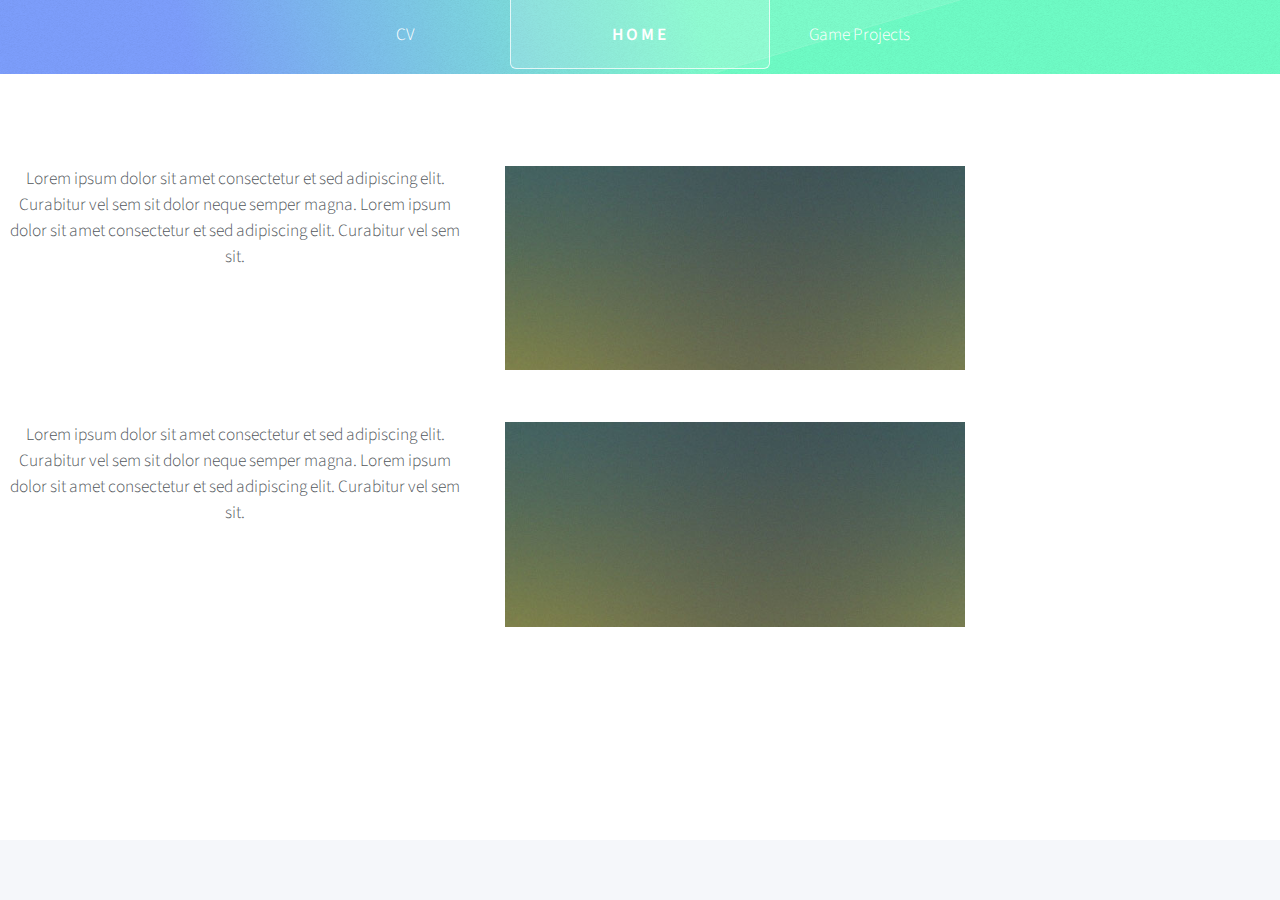
==== commit b410894c: "Website first real attempt" ====
--- a/crafting-projects.html
+++ b/crafting-projects.html
@@ -24,9 +24,10 @@
 						<!-- Nav -->
 							<nav id="nav">
 								<ul>
-									<li><a href="sport-cronology.html">Sport Cronology</a></li>
-									<li class="break"><a href="crafting-projects.html">Crafting Projects</a></li>
-									<li><a href="game-projects.html">Game Projects</a></li>
+									<!-- <li><a href="sport-cronology.html">Sport Cronology</a></li> -->
+									<li><a href="cv.html">CV</a></li>
+									<li class="break"><a href="game-projects.html">Game Projects</a></li>
+									<!-- <li><a href="crafting-projects.html">Crafting Projects</a></li> -->
 								</ul>
 							</nav>
 
--- a/assets/css/main.css
+++ b/assets/css/main.css
@@ -145,7 +145,7 @@
 	}
 
 		a:hover {
-			color: #f35858;
+			color: #70cbff;
 			border-bottom-color: rgba(255, 255, 255, 0);
 		}
 
@@ -170,10 +170,9 @@
 		font-size: 0.8em;
 	}
 
-	hr {
-		border: 0;
-		border-top: solid 1px #c2c7cc;
-	}
+	
+	hr {width: 80%;height: 10%;margin-left: auto;margin-right: auto;background-color:#666;border: 0 none;margin-top: 100px;margin-bottom:100px;}
+
 
 	blockquote {
 		border-left: solid 0.5em #c2c7cc;
@@ -220,7 +219,7 @@
 
 		header > p {
 			display: block;
-			color: #f35858;
+			color: #7096ff;
 			padding: 0.75em 0 1em 0;
 			font-size: 1.5em;
 			line-height: 1.5em;
@@ -233,7 +232,7 @@
 /* Container */
 
 	.container {
-		margin: 0 auto;
+		margin: 5px;
 		max-width: 100%;
 		width: 1200px;
 	}
@@ -2021,8 +2020,8 @@
 		input[type="reset"]:hover,
 		button:hover,
 		.button:hover {
-			color: #f35858;
-			border-color: rgba(243, 88, 88, 0.5);
+			color: #70cbff;
+			border-color: rgba(88, 137, 243, 0.5);
 		}
 
 /* Icons */
@@ -2088,7 +2087,7 @@
 			left: -1000%;
 			top: 0;
 			z-index: 1;
-			box-shadow: inset 0px 0px 0px 1px #e8e8e8;
+			box-shadow: inset 0px 0px 0px 1px #7096ff;
 			background: #f6f8fb url("images/image-wrapper.svg");
 		}
 
@@ -2096,11 +2095,11 @@
 		position: relative;
 		padding: 4em 0 2em 0;
 		background-image: url("images/header.svg");
-		background-image: url("images/overlay.png"), url("images/header.svg"), -moz-linear-gradient(75deg, #FF7088 15%, #F2B69D 55%);
-		background-image: url("images/overlay.png"), url("images/header.svg"), -webkit-linear-gradient(75deg, #FF7088 15%, #F2B69D 55%);
-		background-image: url("images/overlay.png"), url("images/header.svg"), -ms-linear-gradient(75deg, #FF7088 15%, #F2B69D 55%);
-		background-image: url("images/overlay.png"), url("images/header.svg"), linear-gradient(75deg, #FF7088 15%, #F2B69D 55%);
-		background-color: #f08c89;
+		background-image: url("images/overlay.png"), url("images/header.svg"), -moz-linear-gradient(75deg, #7096ff 15%, #70ffc8 55%);
+		background-image: url("images/overlay.png"), url("images/header.svg"), -webkit-linear-gradient(75deg, #7096ff 15%, #70ffc8 55%);
+		background-image: url("images/overlay.png"), url("images/header.svg"), -ms-linear-gradient(75deg, #7096ff 15%, #70ffc8 55%);
+		background-image: url("images/overlay.png"), url("images/header.svg"), linear-gradient(75deg, #7096ff 15%, #70ffc8 55%);
+		background-color: #7096ff;
 		background-size: 100% 620%;
 		background-size: 128px 128px, 100% 620%, auto;
 		background-repeat: repeat, no-repeat, no-repeat;
@@ -2121,14 +2120,14 @@
 		padding: 6em 0 6em 0;
 	}
 
-	#footer-wrapper {
+	/* #footer-wrapper {
 		-webkit-transform: translate3d(0, 0, 0);
 		position: relative;
 		border-top: solid 1px #c2c7cc;
 		padding: 6em 0 6em 0;
 		background-image: url("images/overlay.png"), url("images/footer.svg");
 		background-size: 128px 128px,				100% 100%;
-	}
+	} */
 
 /* Header */
 
@@ -2241,7 +2240,7 @@
 			}
 
 			.dropotron li.active > a, .dropotron li.active > span {
-				color: #f35858;
+				color: #70cbff;
 			}
 
 		.dropotron.level-0 {
@@ -2303,7 +2302,7 @@
 		#hero .button {
 			background: #fff;
 			border-color: rgba(255, 255, 255, 0);
-			color: #f08c89;
+			color: #7096ff;
 			font-size: 1.25em;
 		}
 
@@ -2918,7 +2917,7 @@
 				}
 
 				#navPanel .depth-0 {
-					color: #fff;
+					color: rgb(255, 255, 255);
 				}
 
 			body.navPanel-visible #page-wrapper {
